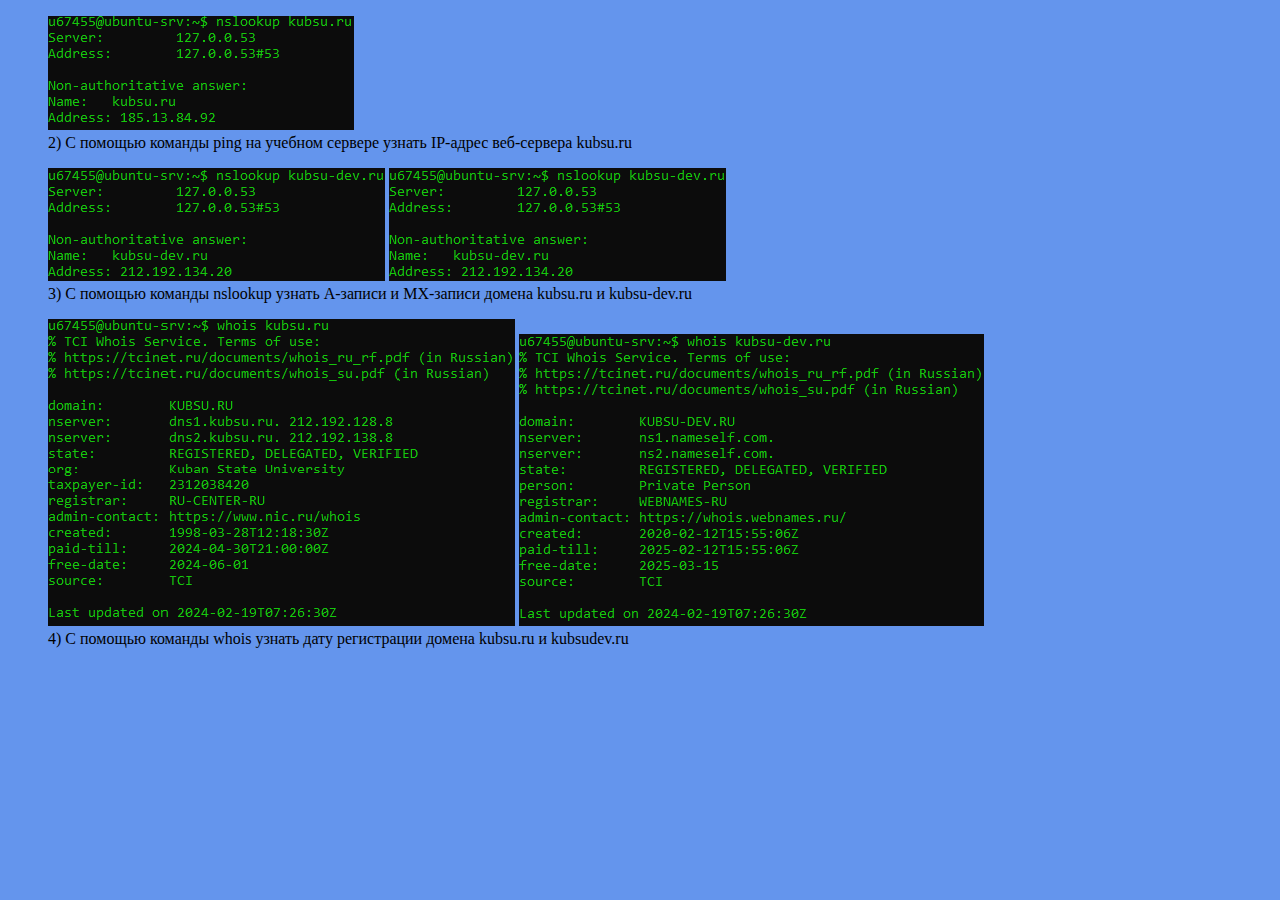
==== index.html @ 0bf17143 "Add files via upload" ====
<!DOCTYPE html>
<html lang="en">
<head>
    <meta charset="UTF-8">
    <meta name="viewport" content="width=device-width, initial-scale=1.0">
    <title>Task1</title>
</head>
<body style="background-color:cornflowerblue">
    <div>
        <figure>
            <img src="ping.png" alt="">
            <figcaption>
                2) С помощью команды ping на учебном сервере узнать IP-адрес веб-сервера kubsu.ru
            </figcaption>
        </figure>
    </div>
    <div>
        <figure>
            <img src="nslookup1.png" alt="">
            <img src="nslookup2.png" alt="">
            <figcaption>
                3) С помощью команды nslookup узнать A-записи и MX-записи домена kubsu.ru и kubsu-dev.ru       
            </figcaption>
        </figure>
    </div>
    <div>
        <figure>
            <img src="data1.png" alt="">
            <img src="data2.png" alt="">
            <figcaption>
                4) С помощью команды whois узнать дату регистрации домена kubsu.ru и kubsudev.ru       
            </figcaption>
        </figure>
    </div>
</body>
</html>
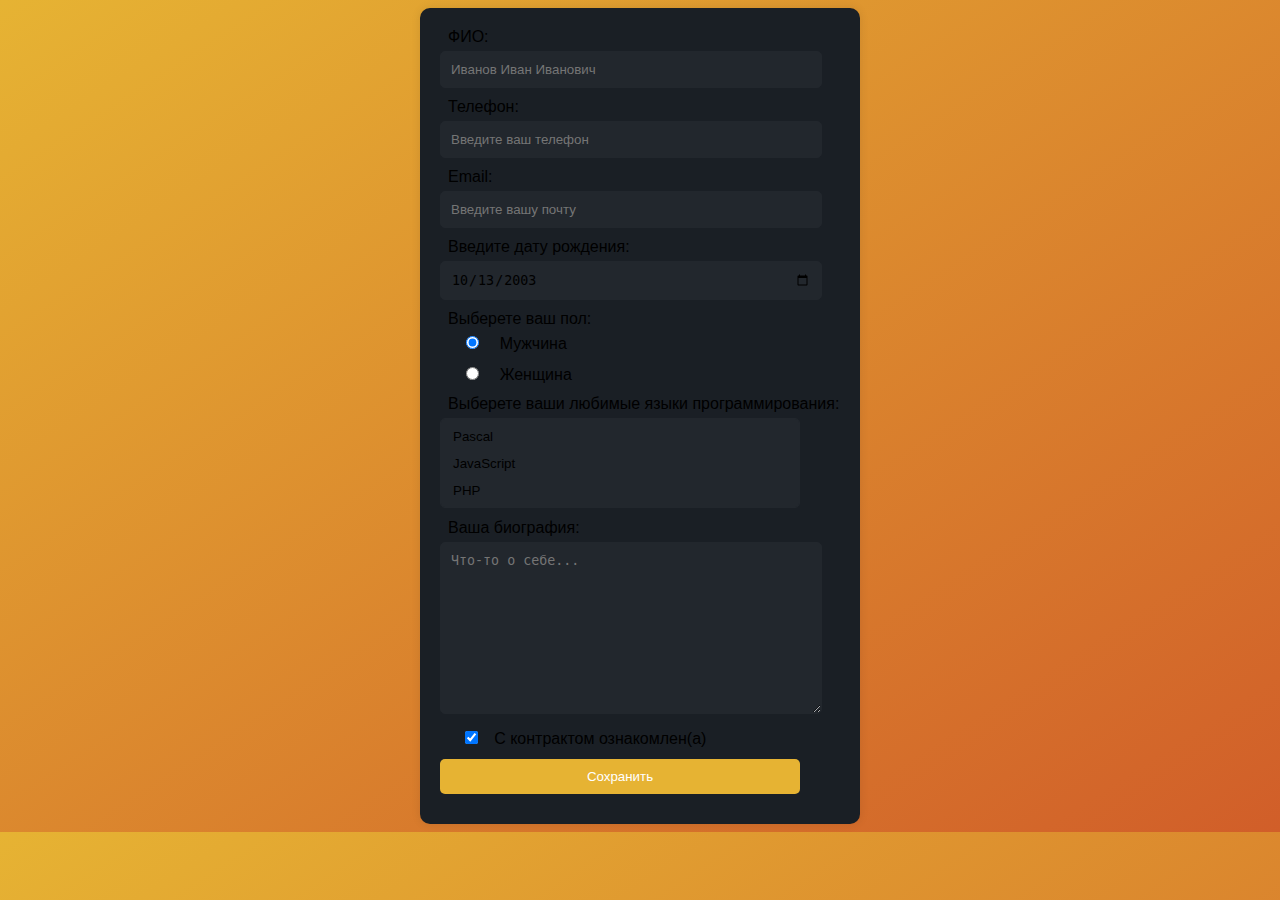
==== commit db3da8f3: "Add files via upload" ====
--- a/index.html
+++ b/index.html
@@ -1,36 +1,49 @@
 <!DOCTYPE html>
 <html lang="en">
 <head>
-    <meta charset="UTF-8">
-    <meta name="viewport" content="width=device-width, initial-scale=1.0">
-    <title>Task1</title>
+  <meta charset="UTF-8">
+  <meta name="viewport" content="width=device-width, initial-scale=1.0">
+  <link rel="stylesheet" href="style.css" />
+  <title>Task3</title>
 </head>
-<body style="background-color:cornflowerblue">
-    <div>
-        <figure>
-            <img src="ping.png" alt="">
-            <figcaption>
-                2) С помощью команды ping на учебном сервере узнать IP-адрес веб-сервера kubsu.ru
-            </figcaption>
-        </figure>
-    </div>
-    <div>
-        <figure>
-            <img src="nslookup1.png" alt="">
-            <img src="nslookup2.png" alt="">
-            <figcaption>
-                3) С помощью команды nslookup узнать A-записи и MX-записи домена kubsu.ru и kubsu-dev.ru       
-            </figcaption>
-        </figure>
-    </div>
-    <div>
-        <figure>
-            <img src="data1.png" alt="">
-            <img src="data2.png" alt="">
-            <figcaption>
-                4) С помощью команды whois узнать дату регистрации домена kubsu.ru и kubsudev.ru       
-            </figcaption>
-        </figure>
-    </div>
+<body>
+  <div class="form">
+    
+<form action="" method="POST">
+  <label for="fio">ФИО:</label>
+  <input name="fio" id="fio" placeholder="Иванов Иван Иванович" />
+
+  <label for="field-tel">Телефон:</label>
+  <input name="field-tel" id="field-tel" type="tel" placeholder="Введите ваш телефон" />
+
+  <label for="field-email">Email:</label>
+  <input name="field-email" id="field-email" type="email" placeholder="Введите вашу почту" />
+
+  <label for="field-date">Введите дату рождения:</label>
+  <input name="field-date" id="field-date" value="2003-10-13" type="date" />
+
+  <label>Выберете ваш пол:</label>
+  <label><input type="radio" checked="checked" name="gender" value="Male" /> Мужчина</label>
+  <label><input type="radio" name="gender" value="Female" /> Женщина</label>
+
+  <label for="favorite-langs">Выберете ваши любимые языки программирования:</label>
+  <select name="favorite-langs[]" id="favorite-langs" multiple>
+    <option value="Pascal">Pascal</option>
+    <option value="JavaScript">JavaScript</option>
+    <option value="PHP">PHP</option>
+    <option value="Python">Python</option>
+    <option value="Haskel">Haskel</option>
+    <option value="Clojure">Clojure</option>
+    <option value="Prolog">Prolog</option>
+    <option value="Scala">Scala</option>
+  </select>
+
+  <label for="bio">Ваша биография:</label>
+  <textarea name="bio" id="bio" cols="90" rows="10" placeholder="Что-то о себе..."></textarea>
+
+  <label><input type="checkbox" class="checkbox" checked="checked" name="check-1" />C контрактом ознакомлен(а)</label>
+
+  <input class="button" type="submit" value="Сохранить" />
+</form>
 </body>
 </html>--- a/style.css
+++ b/style.css
@@ -0,0 +1,91 @@
+body {
+  background: linear-gradient(to bottom right, #e6b333, rgb(209, 94, 41));
+  font-family: Arial, sans-serif;
+}
+
+.form {
+  max-width: 400px;
+  margin: 0 auto;
+  padding: 20px;
+  background-color: #1a1f25;
+  border-radius: 10px;
+  box-shadow: 0px 0px 10px 0px rgba(0,0,0,0.1);
+}
+
+label {
+  display: block;
+  margin-bottom: 5px;
+  padding-left: 8px;
+}
+
+input[type="radio"], input[type="checkbox"] {
+  width: 10%;
+}
+
+input[type="checkbox"]:hover {
+  transform: scale(1.3);
+  transition: transform 0.3s ease;
+}
+
+input[type="radio"]:active {
+  transform: scale(1.3);
+  transition: transform 0.3s ease;
+}
+
+option {
+  margin-bottom: 10px;
+}
+
+option:hover {
+  transform: scale(1.2) translateX(50px);
+  transition: transform 0.3s ease;
+}
+
+input[type="radio"]:hover {
+  transform: scale(1.3);
+  transition: transform 0.3s ease;
+}
+
+input, 
+textarea, 
+select {
+  width: 90%;
+  padding: 10px;
+  margin-bottom: 10px;
+  border: 1px solid #22272d;
+  border-radius: 5px;
+  transition: border-color 0.3s ease;
+  background: #22272d;
+}
+
+input:hover, 
+textarea:hover, 
+select:hover {
+  border-color: #777;
+}
+
+input:focus, 
+textarea:focus, 
+select:focus {
+  border-color: white;
+  transition: background-color 0.3s ease;
+  background: #e6b333;
+}
+
+input[type="submit"] {
+  background-color: #e6b333;
+  color: white;
+  padding: 10px 20px;
+  border: none;
+  border-radius: 5px;
+  cursor: pointer;
+  transition: background-color 0.3s ease;
+}
+
+input[type="submit"]:hover {
+  background-color: #e6a80c;
+}
+
+input[type="submit"]:active {
+  background-color: #7e6119;
+}
